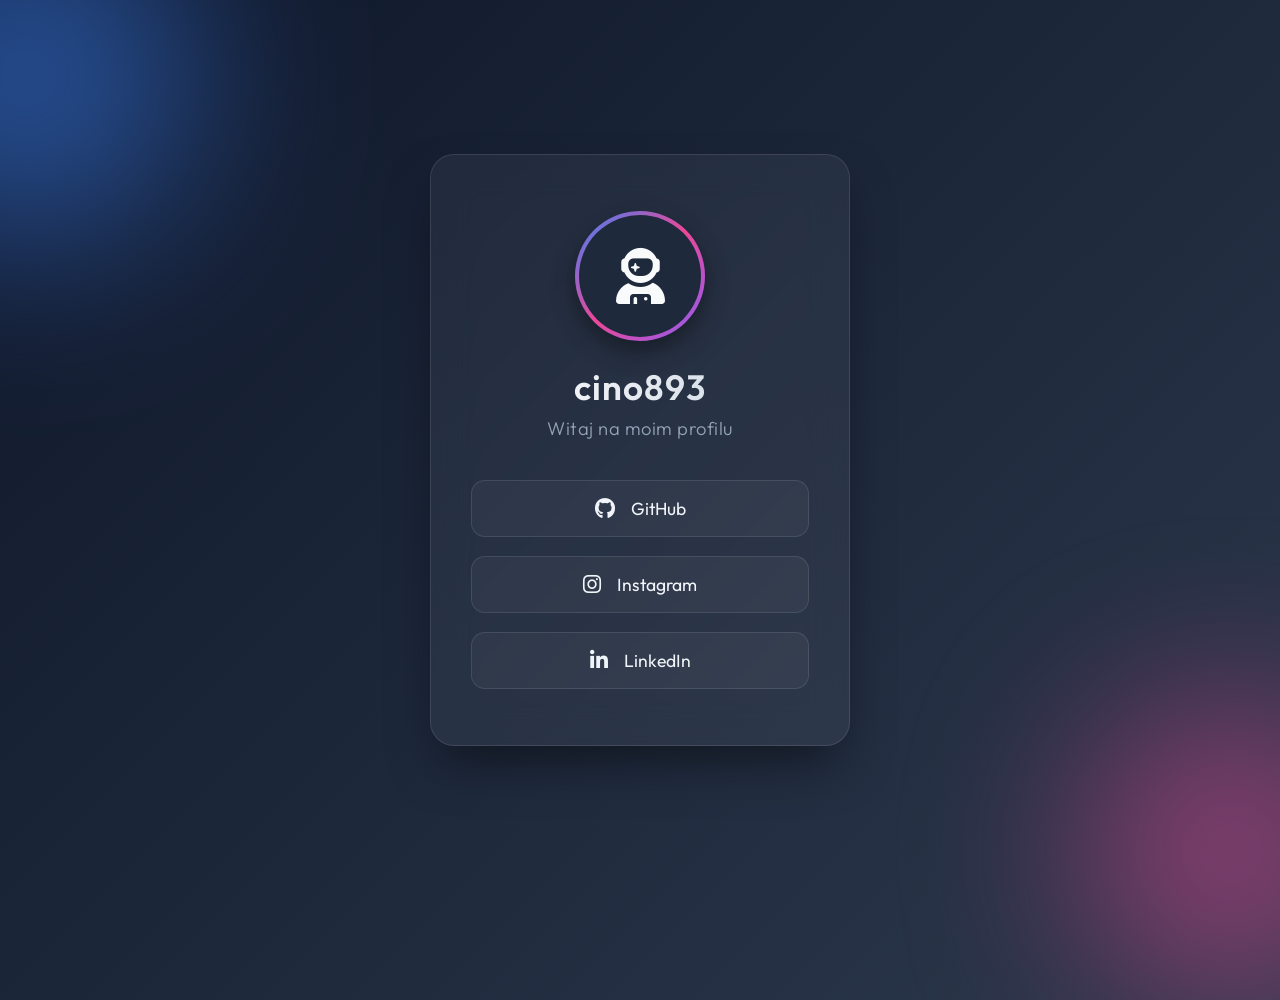
==== index.html @ da9df82d "Initialize personal website design" ====
<!DOCTYPE html>
<html lang="pl">
<head>
    <meta charset="UTF-8">
    <meta name="viewport" content="width=device-width, initial-scale=1.0">
    <title>cino893 - O mnie</title>
    <meta name="description" content="Osobista strona z odnośnikami do profili GitHub, Instagram oraz LinkedIn.">
    <link rel="stylesheet" href="style.css">
    <link rel="stylesheet" href="https://cdnjs.cloudflare.com/ajax/libs/font-awesome/6.4.0/css/all.min.css">
</head>
<body>
    <div class="blob blob-1"></div>
    <div class="blob blob-2"></div>
    
    <main class="profile-card">
        <div class="profile-img-container">
            <div class="profile-img">
                <i class="fa-solid fa-user-astronaut"></i>
            </div>
        </div>
        
        <h1>cino893</h1>
        <p class="title">Witaj na moim profilu</p>
        
        <div class="social-links">
            <a href="https://github.com/cino893" target="_blank" rel="noopener noreferrer" class="social-link github">
                <i class="fa-brands fa-github"></i>
                <span>GitHub</span>
            </a>
            <a href="https://www.instagram.com/cino893/" target="_blank" rel="noopener noreferrer" class="social-link instagram">
                <i class="fa-brands fa-instagram"></i>
                <span>Instagram</span>
            </a>
            <a href="https://www.linkedin.com/in/cino893/" target="_blank" rel="noopener noreferrer" class="social-link linkedin">
                <i class="fa-brands fa-linkedin-in"></i>
                <span>LinkedIn</span>
            </a>
        </div>
    </main>
</body>
</html>
---- style.css ----
@import url('https://fonts.googleapis.com/css2?family=Outfit:wght@300;400;600&display=swap');

* {
    margin: 0;
    padding: 0;
    box-sizing: border-box;
}

body {
    font-family: 'Outfit', sans-serif;
    min-height: 100vh;
    display: flex;
    justify-content: center;
    align-items: center;
    background: linear-gradient(-45deg, #0f172a, #1e293b, #334155, #0f172a);
    background-size: 400% 400%;
    animation: gradientBG 15s ease infinite;
    color: #ffffff;
    overflow: hidden;
    position: relative;
}

@keyframes gradientBG {
    0% { background-position: 0% 50%; }
    50% { background-position: 100% 50%; }
    100% { background-position: 0% 50%; }
}

/* Glassmorphism Card */
.profile-card {
    background: rgba(255, 255, 255, 0.05);
    backdrop-filter: blur(20px);
    -webkit-backdrop-filter: blur(20px);
    border: 1px solid rgba(255, 255, 255, 0.1);
    border-radius: 24px;
    padding: 3.5rem 2.5rem;
    width: 90%;
    max-width: 420px;
    text-align: center;
    box-shadow: 0 25px 50px -12px rgba(0, 0, 0, 0.5);
    transform: translateY(0);
    transition: transform 0.4s ease, box-shadow 0.4s ease;
    animation: fadeIn 1s ease-out forwards;
    z-index: 10;
}

.profile-card:hover {
    transform: translateY(-8px);
    box-shadow: 0 30px 60px -12px rgba(0, 0, 0, 0.6);
}

@keyframes fadeIn {
    from {
        opacity: 0;
        transform: translateY(30px);
    }
    to {
        opacity: 1;
        transform: translateY(0);
    }
}

.profile-img-container {
    width: 130px;
    height: 130px;
    margin: 0 auto 1.5rem auto;
    border-radius: 50%;
    background: linear-gradient(135deg, #3b82f6, #ec4899, #8b5cf6);
    padding: 4px;
    box-shadow: 0 10px 25px rgba(0, 0, 0, 0.4);
    transition: transform 0.3s ease;
}

.profile-img-container:hover {
    transform: scale(1.05) rotate(5deg);
}

.profile-img {
    width: 100%;
    height: 100%;
    border-radius: 50%;
    background-color: #1e293b;
    display: flex;
    justify-content: center;
    align-items: center;
    font-size: 3.5rem;
    color: #f8fafc;
}

h1 {
    font-size: 2.2rem;
    font-weight: 600;
    margin-bottom: 0.5rem;
    background: linear-gradient(to right, #ffffff 0%, #cbd5e1 100%);
    -webkit-background-clip: text;
    -webkit-text-fill-color: transparent;
    letter-spacing: 1px;
}

p.title {
    font-weight: 300;
    color: #94a3b8;
    margin-bottom: 2.5rem;
    font-size: 1.15rem;
    letter-spacing: 0.5px;
}

.social-links {
    display: flex;
    flex-direction: column;
    gap: 1.2rem;
}

.social-link {
    display: flex;
    align-items: center;
    justify-content: center;
    gap: 1rem;
    text-decoration: none;
    color: #f1f5f9;
    background: rgba(255, 255, 255, 0.04);
    border: 1px solid rgba(255, 255, 255, 0.1);
    padding: 1rem 1.5rem;
    border-radius: 14px;
    font-weight: 400;
    font-size: 1.1rem;
    transition: all 0.3s cubic-bezier(0.175, 0.885, 0.32, 1.275);
    position: relative;
    overflow: hidden;
}

.social-link::before {
    content: '';
    position: absolute;
    top: 0;
    left: 0;
    width: 100%;
    height: 100%;
    background: linear-gradient(45deg, rgba(59, 130, 246, 0.15), rgba(236, 72, 153, 0.15));
    opacity: 0;
    transition: opacity 0.3s ease;
    z-index: 0;
}

.social-link:hover::before {
    opacity: 1;
}

.social-link i, .social-link span {
    position: relative;
    z-index: 1;
}

.social-link:hover {
    transform: translateY(-4px) scale(1.02);
    border-color: rgba(255, 255, 255, 0.3);
    box-shadow: 0 12px 20px -5px rgba(0, 0, 0, 0.3);
}

.social-link i {
    font-size: 1.3rem;
    transition: color 0.3s ease;
}

.social-link.github:hover i { color: #ffffff; }
.social-link.instagram:hover i { color: #e1306c; }
.social-link.linkedin:hover i { color: #0a66c2; }

/* Decorative elements (Orbs/Blobs) */
.blob {
    position: absolute;
    filter: blur(90px);
    z-index: 0;
    border-radius: 50%;
    opacity: 0.5;
    animation: float 12s infinite ease-in-out alternate;
}

.blob-1 {
    width: 350px;
    height: 350px;
    background: #3b82f6;
    top: -100px;
    left: -150px;
}

.blob-2 {
    width: 300px;
    height: 300px;
    background: #ec4899;
    bottom: -100px;
    right: -100px;
    animation-delay: -6s;
}

@keyframes float {
    0% { transform: translate(0, 0) scale(1); }
    100% { transform: translate(40px, 40px) scale(1.2); }
}

@media (max-width: 480px) {
    .profile-card {
        padding: 2.5rem 1.5rem;
    }
    
    .blob {
        opacity: 0.3;
        filter: blur(60px);
    }
}
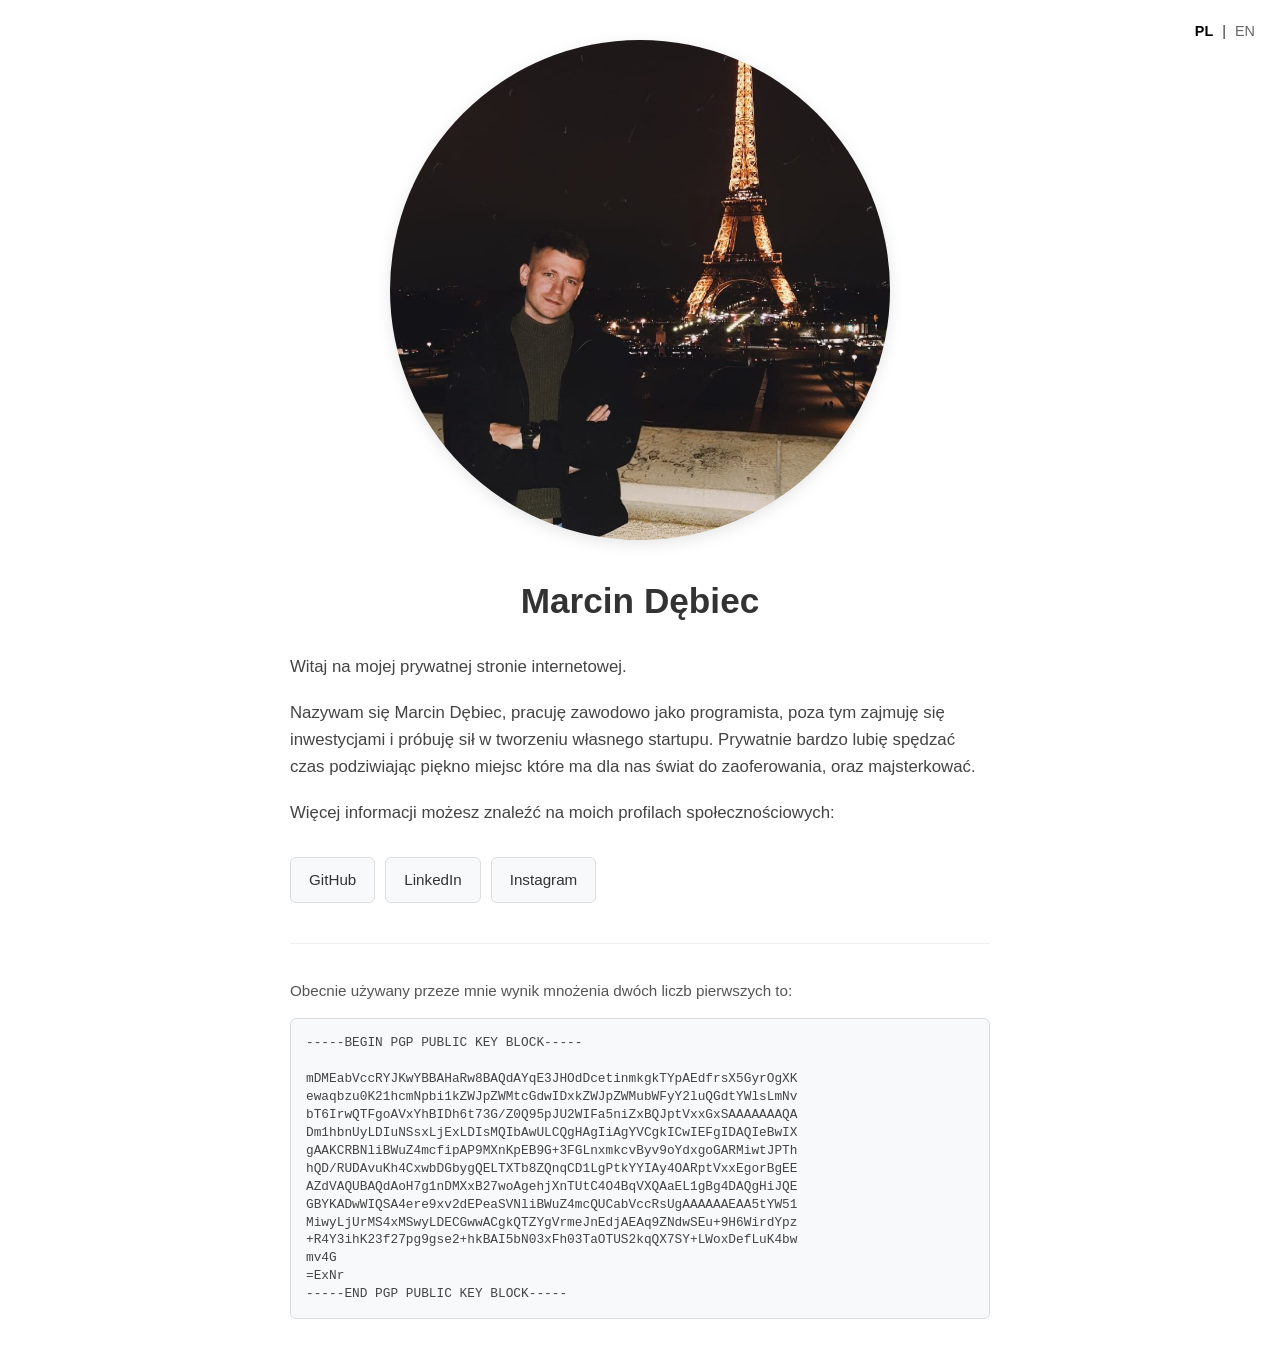
==== commit ec5d5e5c: "Redesign: Clean white theme, bilingual split, PGP key, and circular profile image" ====
--- a/index.html
+++ b/index.html
@@ -1,41 +1,59 @@
 <!DOCTYPE html>
 <html lang="pl">
+
 <head>
     <meta charset="UTF-8">
+    <meta name="google-site-verification" content="xfgrq0ZOYZgbr3x-IhpQc2Wmym0sww0BBdoCkRwriZc" />
     <meta name="viewport" content="width=device-width, initial-scale=1.0">
-    <title>cino893 - O mnie</title>
-    <meta name="description" content="Osobista strona z odnośnikami do profili GitHub, Instagram oraz LinkedIn.">
+    <title>Marcin Dębiec</title>
     <link rel="stylesheet" href="style.css">
-    <link rel="stylesheet" href="https://cdnjs.cloudflare.com/ajax/libs/font-awesome/6.4.0/css/all.min.css">
 </head>
+
 <body>
-    <div class="blob blob-1"></div>
-    <div class="blob blob-2"></div>
-    
-    <main class="profile-card">
-        <div class="profile-img-container">
-            <div class="profile-img">
-                <i class="fa-solid fa-user-astronaut"></i>
+    <div class="lang-switch">
+        <span class="active">PL</span> | <a href="en.html">EN</a>
+    </div>
+
+    <main class="container">
+        <header class="profile-header">
+            <a href="profile.jpg" target="_blank">
+                <img src="profile.jpg" alt="Marcin Dębiec" class="profile-image">
+            </a>
+            <h1>Marcin Dębiec</h1>
+        </header>
+
+        <section class="content">
+            <p>Witaj na mojej prywatnej stronie internetowej.</p>
+            <p>Nazywam się Marcin Dębiec, pracuję zawodowo jako programista, poza tym zajmuję się inwestycjami i próbuję
+                sił w tworzeniu własnego startupu. Prywatnie bardzo lubię spędzać czas podziwiając piękno miejsc które
+                ma dla nas świat do zaoferowania, oraz majsterkować.</p>
+            <p>Więcej informacji możesz znaleźć na moich profilach społecznościowych:</p>
+
+            <div class="links">
+                <a href="https://github.com/cino893" target="_blank" rel="noopener noreferrer">GitHub</a>
+                <a href="https://www.linkedin.com/in/cino893/" target="_blank" rel="noopener noreferrer">LinkedIn</a>
+                <a href="https://www.instagram.com/cino893/" target="_blank" rel="noopener noreferrer">Instagram</a>
             </div>
-        </div>
-        
-        <h1>cino893</h1>
-        <p class="title">Witaj na moim profilu</p>
-        
-        <div class="social-links">
-            <a href="https://github.com/cino893" target="_blank" rel="noopener noreferrer" class="social-link github">
-                <i class="fa-brands fa-github"></i>
-                <span>GitHub</span>
-            </a>
-            <a href="https://www.instagram.com/cino893/" target="_blank" rel="noopener noreferrer" class="social-link instagram">
-                <i class="fa-brands fa-instagram"></i>
-                <span>Instagram</span>
-            </a>
-            <a href="https://www.linkedin.com/in/cino893/" target="_blank" rel="noopener noreferrer" class="social-link linkedin">
-                <i class="fa-brands fa-linkedin-in"></i>
-                <span>LinkedIn</span>
-            </a>
-        </div>
+            <div class="pgp-block">
+                <p>Obecnie używany przeze mnie wynik mnożenia dwóch liczb pierwszych to:</p>
+                <pre>-----BEGIN PGP PUBLIC KEY BLOCK-----
+
+mDMEabVccRYJKwYBBAHaRw8BAQdAYqE3JHOdDcetinmkgkTYpAEdfrsX5GyrOgXK
+ewaqbzu0K21hcmNpbi1kZWJpZWMtcGdwIDxkZWJpZWMubWFyY2luQGdtYWlsLmNv
+bT6IrwQTFgoAVxYhBIDh6t73G/Z0Q95pJU2WIFa5niZxBQJptVxxGxSAAAAAAAQA
+Dm1hbnUyLDIuNSsxLjExLDIsMQIbAwULCQgHAgIiAgYVCgkICwIEFgIDAQIeBwIX
+gAAKCRBNliBWuZ4mcfipAP9MXnKpEB9G+3FGLnxmkcvByv9oYdxgoGARMiwtJPTh
+hQD/RUDAvuKh4CxwbDGbygQELTXTb8ZQnqCD1LgPtkYYIAy4OARptVxxEgorBgEE
+AZdVAQUBAQdAoH7g1nDMXxB27woAgehjXnTUtC4O4BqVXQAaEL1gBg4DAQgHiJQE
+GBYKADwWIQSA4ere9xv2dEPeaSVNliBWuZ4mcQUCabVccRsUgAAAAAAEAA5tYW51
+MiwyLjUrMS4xMSwyLDECGwwACgkQTZYgVrmeJnEdjAEAq9ZNdwSEu+9H6WirdYpz
++R4Y3ihK23f27pg9gse2+hkBAI5bN03xFh03TaOTUS2kqQX7SY+LWoxDefLuK4bw
+mv4G
+=ExNr
+-----END PGP PUBLIC KEY BLOCK-----</pre>
+            </div>
+        </section>
     </main>
 </body>
-</html>
+
+</html>
--- a/style.css
+++ b/style.css
@@ -1,210 +1,168 @@
-@import url('https://fonts.googleapis.com/css2?family=Outfit:wght@300;400;600&display=swap');
-
-* {
+body {
+    font-family: -apple-system, BlinkMacSystemFont, "Segoe UI", Roboto, Helvetica, Arial, sans-serif;
+    background-color: #ffffff;
+    color: #333333;
+    line-height: 1.6;
     margin: 0;
     padding: 0;
-    box-sizing: border-box;
+    display: flex;
+    justify-content: center;
 }
 
-body {
-    font-family: 'Outfit', sans-serif;
-    min-height: 100vh;
-    display: flex;
-    justify-content: center;
-    align-items: center;
-    background: linear-gradient(-45deg, #0f172a, #1e293b, #334155, #0f172a);
-    background-size: 400% 400%;
-    animation: gradientBG 15s ease infinite;
-    color: #ffffff;
-    overflow: hidden;
-    position: relative;
+.container {
+    max-width: 700px;
+    /* Szerszy akapit na desktopie */
+    width: 100%;
+    padding: 40px 20px;
+    margin: 0 auto;
 }
 
-@keyframes gradientBG {
-    0% { background-position: 0% 50%; }
-    50% { background-position: 100% 50%; }
-    100% { background-position: 0% 50%; }
+.lang-switch {
+    position: absolute;
+    top: 20px;
+    right: 20px;
+    font-size: 0.9rem;
 }
 
-/* Glassmorphism Card */
-.profile-card {
-    background: rgba(255, 255, 255, 0.05);
-    backdrop-filter: blur(20px);
-    -webkit-backdrop-filter: blur(20px);
-    border: 1px solid rgba(255, 255, 255, 0.1);
-    border-radius: 24px;
-    padding: 3.5rem 2.5rem;
-    width: 90%;
-    max-width: 420px;
-    text-align: center;
-    box-shadow: 0 25px 50px -12px rgba(0, 0, 0, 0.5);
-    transform: translateY(0);
-    transition: transform 0.4s ease, box-shadow 0.4s ease;
-    animation: fadeIn 1s ease-out forwards;
-    z-index: 10;
+.lang-switch a {
+    color: #666;
+    text-decoration: none;
+    padding: 0 5px;
 }
 
-.profile-card:hover {
-    transform: translateY(-8px);
-    box-shadow: 0 30px 60px -12px rgba(0, 0, 0, 0.6);
+.lang-switch a:hover {
+    color: #000;
 }
 
-@keyframes fadeIn {
-    from {
-        opacity: 0;
-        transform: translateY(30px);
-    }
-    to {
-        opacity: 1;
-        transform: translateY(0);
-    }
+.lang-switch .active {
+    font-weight: bold;
+    color: #000;
+    padding: 0 5px;
 }
 
-.profile-img-container {
-    width: 130px;
-    height: 130px;
-    margin: 0 auto 1.5rem auto;
-    border-radius: 50%;
-    background: linear-gradient(135deg, #3b82f6, #ec4899, #8b5cf6);
-    padding: 4px;
-    box-shadow: 0 10px 25px rgba(0, 0, 0, 0.4);
-    transition: transform 0.3s ease;
+.profile-header {
+    text-align: center;
+    margin-bottom: 25px;
 }
 
-.profile-img-container:hover {
-    transform: scale(1.05) rotate(5deg);
+.profile-header .profile-image {
+    width: 100%;
+    max-width: 500px;
+    aspect-ratio: 1 / 1;
+    object-fit: cover;
+    border-radius: 50%;
+    /* Powrót do kółka */
+    margin: 0 auto 25px auto;
+    /* Wyśrodkowanie z odstępem na dole */
+    display: block;
+    box-shadow: 0 4px 15px rgba(0, 0, 0, 0.1);
+    /* Delikatny nowoczesny cień, dodaje uroku */
+    transition: transform 0.2s ease, box-shadow 0.2s ease;
 }
 
-.profile-img {
-    width: 100%;
-    height: 100%;
-    border-radius: 50%;
-    background-color: #1e293b;
-    display: flex;
-    justify-content: center;
-    align-items: center;
-    font-size: 3.5rem;
-    color: #f8fafc;
+.profile-header a {
+    display: inline-block;
+}
+
+.profile-header a:hover .profile-image {
+    transform: scale(1.02);
+    box-shadow: 0 6px 20px rgba(0, 0, 0, 0.15);
 }
 
 h1 {
+    font-weight: 600;
     font-size: 2.2rem;
-    font-weight: 600;
-    margin-bottom: 0.5rem;
-    background: linear-gradient(to right, #ffffff 0%, #cbd5e1 100%);
-    -webkit-background-clip: text;
-    -webkit-text-fill-color: transparent;
-    letter-spacing: 1px;
+    margin: 0 0 10px 0;
+    text-align: center;
+    /* Powrót na środek dla lepszej prezencji profilu */
 }
 
-p.title {
-    font-weight: 300;
-    color: #94a3b8;
-    margin-bottom: 2.5rem;
-    font-size: 1.15rem;
-    letter-spacing: 0.5px;
+.content p {
+    margin-bottom: 1.2rem;
+    font-size: 1.05rem;
+    color: #444;
+    text-align: left;
 }
 
-.social-links {
+.links {
+    margin-top: 30px;
     display: flex;
-    flex-direction: column;
-    gap: 1.2rem;
+    gap: 10px;
+    justify-content: flex-start;
+    flex-wrap: wrap;
 }
 
-.social-link {
-    display: flex;
-    align-items: center;
-    justify-content: center;
-    gap: 1rem;
+.links a {
+    display: inline-block;
+    padding: 10px 18px;
+    background-color: #f8f9fa;
+    border: 1px solid #ddd;
+    border-radius: 6px;
+    color: #333;
     text-decoration: none;
-    color: #f1f5f9;
-    background: rgba(255, 255, 255, 0.04);
-    border: 1px solid rgba(255, 255, 255, 0.1);
-    padding: 1rem 1.5rem;
-    border-radius: 14px;
-    font-weight: 400;
-    font-size: 1.1rem;
-    transition: all 0.3s cubic-bezier(0.175, 0.885, 0.32, 1.275);
-    position: relative;
-    overflow: hidden;
+    font-weight: 500;
+    transition: all 0.2s;
+    font-size: 0.95rem;
 }
 
-.social-link::before {
-    content: '';
-    position: absolute;
-    top: 0;
-    left: 0;
-    width: 100%;
-    height: 100%;
-    background: linear-gradient(45deg, rgba(59, 130, 246, 0.15), rgba(236, 72, 153, 0.15));
-    opacity: 0;
-    transition: opacity 0.3s ease;
-    z-index: 0;
+.links a:hover {
+    background-color: #e9ecef;
+    border-color: #ccc;
 }
 
-.social-link:hover::before {
-    opacity: 1;
+.pgp-block {
+    margin-top: 40px;
+    padding-top: 20px;
+    border-top: 1px solid #eee;
 }
 
-.social-link i, .social-link span {
-    position: relative;
-    z-index: 1;
+.pgp-block p {
+    font-size: 0.95rem;
+    color: #555;
+    margin-bottom: 15px;
 }
 
-.social-link:hover {
-    transform: translateY(-4px) scale(1.02);
-    border-color: rgba(255, 255, 255, 0.3);
-    box-shadow: 0 12px 20px -5px rgba(0, 0, 0, 0.3);
+.pgp-block pre {
+    background-color: #f8f9fa;
+    border: 1px solid #ddd;
+    border-radius: 6px;
+    padding: 15px;
+    font-size: 0.8rem;
+    overflow-x: auto;
+    white-space: pre-wrap;
+    word-break: break-all;
+    color: #444;
+    line-height: 1.4;
 }
 
-.social-link i {
-    font-size: 1.3rem;
-    transition: color 0.3s ease;
-}
+@media (max-width: 600px) {
+    .container {
+        padding: 60px 20px 40px 20px;
+    }
 
-.social-link.github:hover i { color: #ffffff; }
-.social-link.instagram:hover i { color: #e1306c; }
-.social-link.linkedin:hover i { color: #0a66c2; }
+    .lang-switch {
+        top: 15px;
+        right: 15px;
+    }
 
-/* Decorative elements (Orbs/Blobs) */
-.blob {
-    position: absolute;
-    filter: blur(90px);
-    z-index: 0;
-    border-radius: 50%;
-    opacity: 0.5;
-    animation: float 12s infinite ease-in-out alternate;
-}
+    h1 {
+        font-size: 1.7rem;
+    }
 
-.blob-1 {
-    width: 350px;
-    height: 350px;
-    background: #3b82f6;
-    top: -100px;
-    left: -150px;
-}
+    .links {
+        flex-direction: column;
+        width: 100%;
+    }
 
-.blob-2 {
-    width: 300px;
-    height: 300px;
-    background: #ec4899;
-    bottom: -100px;
-    right: -100px;
-    animation-delay: -6s;
-}
+    .links a {
+        text-align: center;
+        width: 100%;
+        box-sizing: border-box;
+    }
 
-@keyframes float {
-    0% { transform: translate(0, 0) scale(1); }
-    100% { transform: translate(40px, 40px) scale(1.2); }
-}
-
-@media (max-width: 480px) {
-    .profile-card {
-        padding: 2.5rem 1.5rem;
+    .pgp-block pre {
+        font-size: 0.75rem;
+        /* Slightly smaller on very narrow screens */
+        padding: 10px;
     }
-    
-    .blob {
-        opacity: 0.3;
-        filter: blur(60px);
-    }
-}
+}
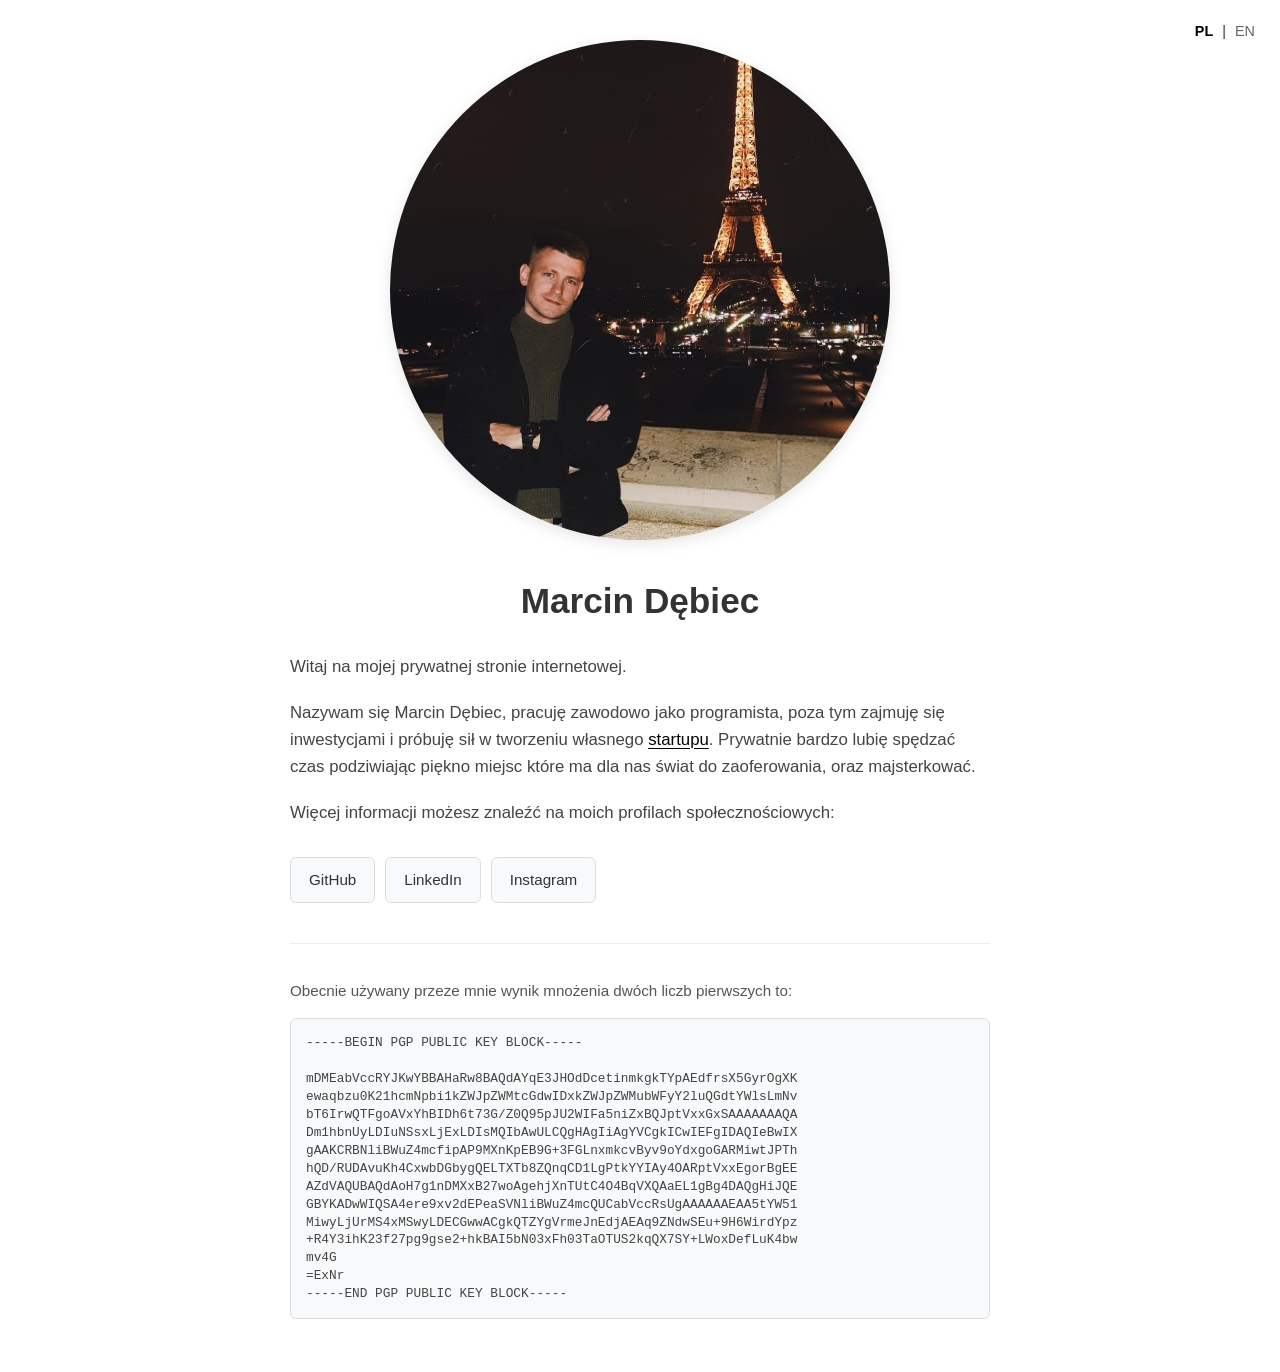
==== commit 3e254147: "Add link to huragankodu.com and update sitemap domain" ====
--- a/index.html
+++ b/index.html
@@ -6,6 +6,7 @@
     <meta name="google-site-verification" content="xfgrq0ZOYZgbr3x-IhpQc2Wmym0sww0BBdoCkRwriZc" />
     <meta name="viewport" content="width=device-width, initial-scale=1.0">
     <title>Marcin Dębiec</title>
+    <link rel="icon" type="image/svg+xml" href="favicon.svg">
     <link rel="stylesheet" href="style.css">
 </head>
 
@@ -25,7 +26,7 @@
         <section class="content">
             <p>Witaj na mojej prywatnej stronie internetowej.</p>
             <p>Nazywam się Marcin Dębiec, pracuję zawodowo jako programista, poza tym zajmuję się inwestycjami i próbuję
-                sił w tworzeniu własnego startupu. Prywatnie bardzo lubię spędzać czas podziwiając piękno miejsc które
+                sił w tworzeniu własnego <a href="https://huragankodu.com" target="_blank" rel="noopener noreferrer">startupu</a>. Prywatnie bardzo lubię spędzać czas podziwiając piękno miejsc które
                 ma dla nas świat do zaoferowania, oraz majsterkować.</p>
             <p>Więcej informacji możesz znaleźć na moich profilach społecznościowych:</p>
 
--- a/style.css
+++ b/style.css
@@ -84,6 +84,18 @@
     text-align: left;
 }
 
+.content p a {
+    color: #000;
+    text-decoration: underline;
+    text-underline-offset: 3px;
+    font-weight: 500;
+    transition: color 0.2s, opacity 0.2s;
+}
+
+.content p a:hover {
+    color: #666;
+}
+
 .links {
     margin-top: 30px;
     display: flex;
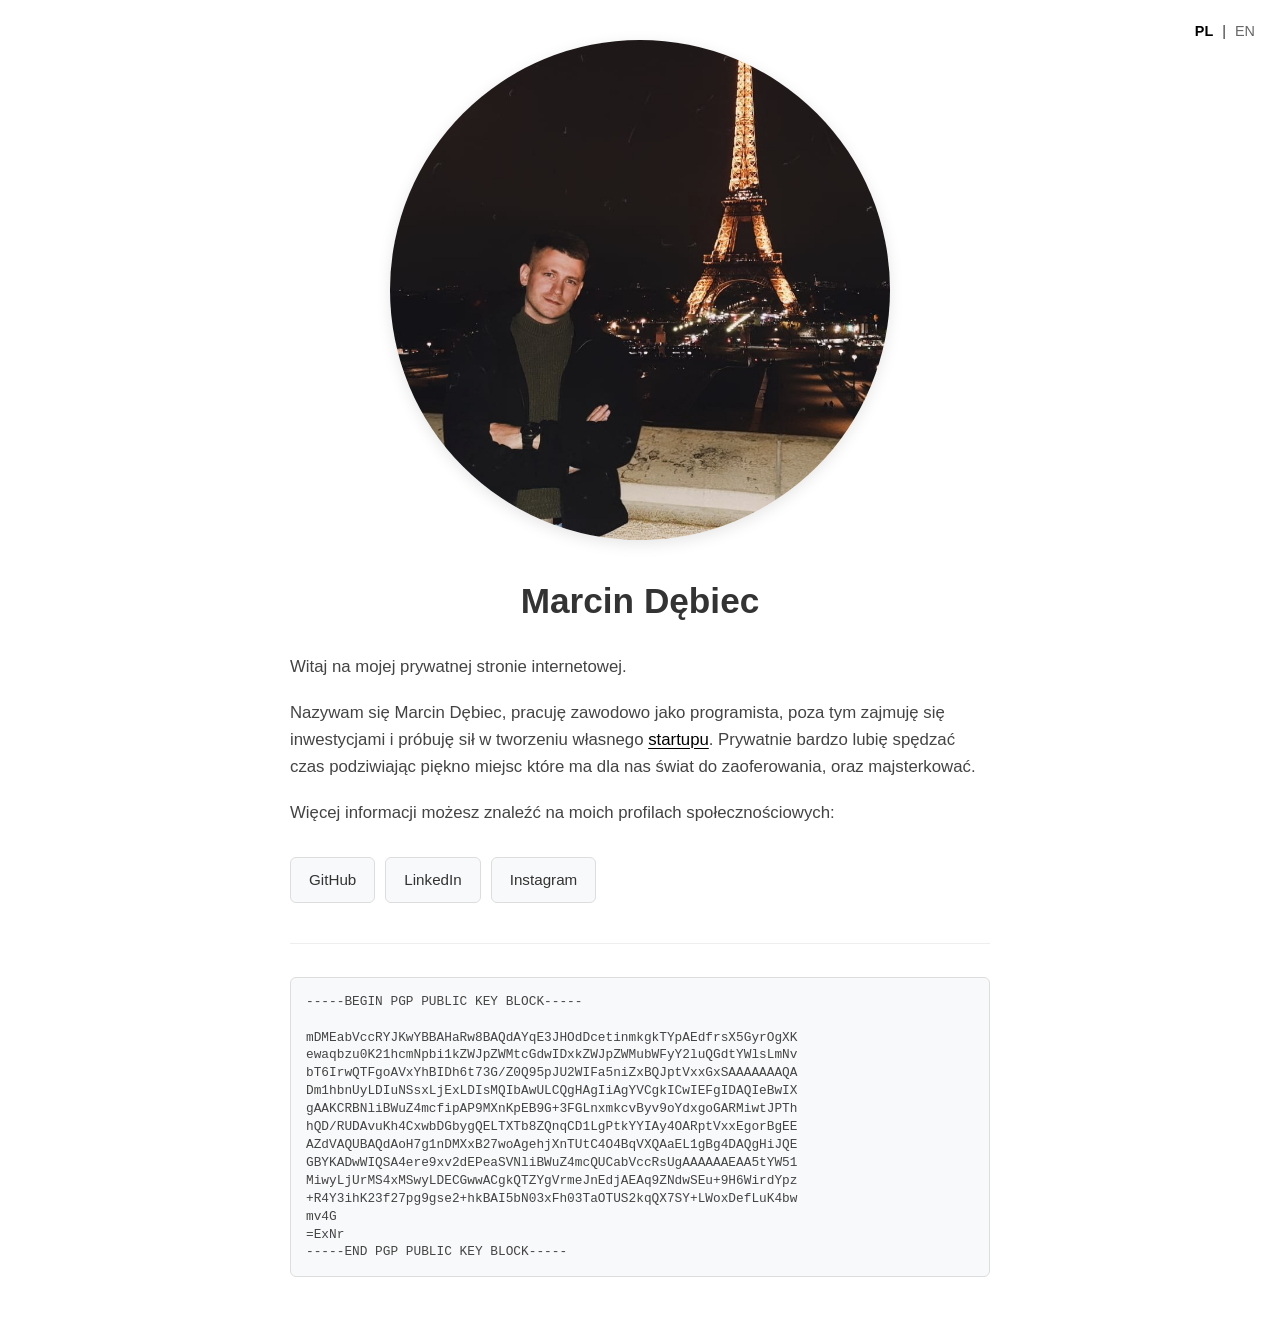
==== commit e28b39fb: "Remove prime numbers multiplication text before PGP key" ====
--- a/index.html
+++ b/index.html
@@ -36,7 +36,6 @@
                 <a href="https://www.instagram.com/cino893/" target="_blank" rel="noopener noreferrer">Instagram</a>
             </div>
             <div class="pgp-block">
-                <p>Obecnie używany przeze mnie wynik mnożenia dwóch liczb pierwszych to:</p>
                 <pre>-----BEGIN PGP PUBLIC KEY BLOCK-----
 
 mDMEabVccRYJKwYBBAHaRw8BAQdAYqE3JHOdDcetinmkgkTYpAEdfrsX5GyrOgXK
